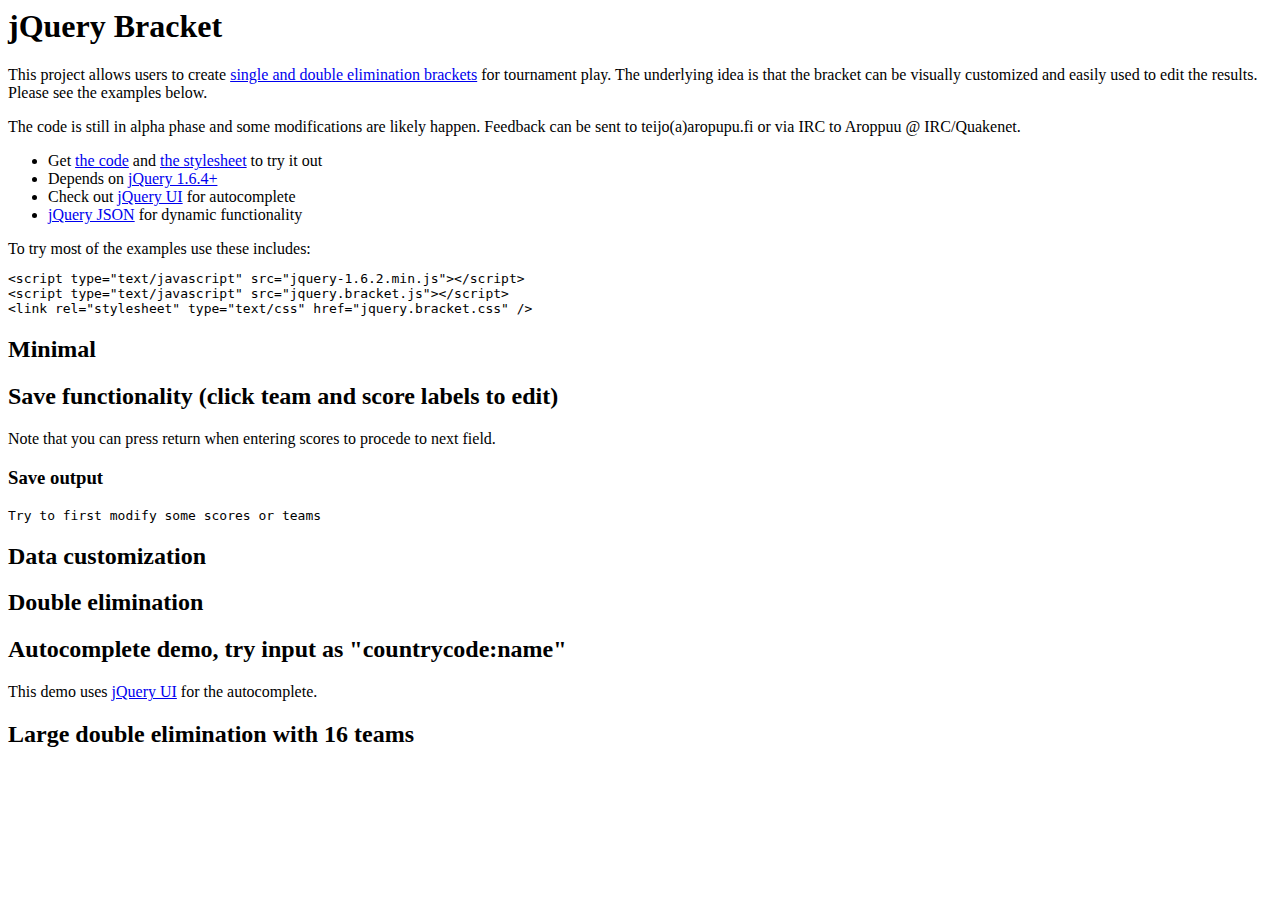
==== index.html @ 7df298c8 "Intro text" ====
<html>
<head>
<title>jQuery Bracket</title>
<script type="text/javascript" src="site/jquery-1.6.2.min.js"></script>
<script type="text/javascript" src="site/jquery-ui-1.8.16/jquery-ui-1.8.16.custom.min.js"></script>
<script type="text/javascript" src="site/jquery.json-2.2.min.js"></script>
<script type="text/javascript" src="site/syntaxhighlighter_3.0.83/scripts/shCore.js"></script>
<script type="text/javascript" src="site/syntaxhighlighter_3.0.83/scripts/shBrushJScript.js"></script>
<script type="text/javascript" src="site/syntaxhighlighter_3.0.83/scripts/shBrushXml.js"></script>
<link rel="stylesheet" type="text/css" href="site/syntaxhighlighter_3.0.83/styles/shCoreDefault.css"/>
<link rel="stylesheet" type="text/css" href="site/jquery-ui-1.8.16/css/ui-lightness/jquery-ui-1.8.16.custom.css" />
<link rel="stylesheet" type="text/css" href="site/jquery.bracket-site.css" />

<link rel="stylesheet" type="text/css" href="src/jquery.bracket.css" />
<script type="text/javascript" src="src/jquery.bracket.js"></script>

<script type="text/javascript">
$(document).ready(function() {
    var demos = ['save', 'minimal', 'customHandlers', 'autoComplete', 'doubleElimination', 'big']
    demos.forEach(function(d){
      var demo = $('div#'+d)
      $('<div class="demo"></div>').appendTo(demo)
      var pre = $('<pre name="code" class="js"></pre>').appendTo(demo)
      var script = demo.find('script')
      pre.text(script.html())
    })
  })
</script>
</head>
<body>
<div id="main">
<h1>jQuery Bracket</h1>
<p>This project allows users to create 
<a href="http://en.wikipedia.org/wiki/Bracket_(tournament)">single and double
elimination brackets</a> for tournament play. The underlying idea is that
the bracket can be visually customized and easily used to edit the
results. Please see the examples below.</p>
<p>The code is still in alpha phase and some modifications are likely happen.
Feedback can be sent to teijo(a)aropupu.fi or via IRC to Aroppuu @
IRC/Quakenet.</p>
<ul>
<li>Get <a href="src/jquery.bracket.js">the code</a> and <a href="src/jquery.bracket.css">the stylesheet</a> to try it out</a></li>
<li>Depends on <a href="http://jquery.com/">jQuery 1.6.4+</a></li>
<li>Check out <a href="http://jqueryui.com/">jQuery UI</a> for autocomplete</li>
<li><a href="http://code.google.com/p/jquery-json/">jQuery JSON</a> for dynamic functionality</li>
</ul>

To try most of the examples use these includes:
<pre name="code" class="html">
&lt;script type="text/javascript" src="jquery-1.6.2.min.js"&gt;&lt;/script&gt;
&lt;script type="text/javascript" src="jquery.bracket.js"&gt;&lt;/script&gt;
&lt;link rel="stylesheet" type="text/css" href="jquery.bracket.css" /&gt;
</pre>

<div id="minimal">
  <h2>Minimal</h2>
  <script type="text/javascript">
  var minimalData = {
      teams : [
        ["Team 1", "Team 2"], /* first matchup */
        ["Team 3", "Team 4"]  /* second matchup */
      ],
      results : [[
        [[1,2], [3,4]],       /* first round */
        [[2,1]]               /* second round */
      ]]
    }

  $(document).ready(function() {
      $('#minimal .demo').bracket({
        init: minimalData /* data to initialize the bracket with */ })
    })
  </script>
</div>

<div id="save">
  <h2>Save functionality (click team and score labels to edit)</h2>
  <p>Note that you can press return when entering scores to procede to next
  field.</p>
  <script type="text/javascript">
  var saveData = {
      teams : [
        ["Team 1", "Team 2"], /* first matchup */
        ["Team 3", "Team 4"]  /* second matchup */
      ],
      results : [[[[1,0]]]]
    }

  /* Called whenever bracket is modified
   *
   * data:     changed bracket object in format given to init
   * userData: optional data given when bracket is created.
   */
  function saveFn(data, userData) {
    var json = jQuery.toJSON(data)
    $('#saveOutput').text('POST '+userData+' '+json)
    /* You probably want to do something like this
    jQuery.ajax("rest/"+userData, {contentType: 'application/json',
                                  dataType: 'json',
                                  type: 'post',
                                  data: json})
    */
  }

  $(document).ready(function() {
      $('div#save .demo').bracket({
        init: saveData,
        save: saveFn,
        userData: "http://myapi"})
    })
  </script>
</div>
<h3>Save output</h3>
<pre id="saveOutput">Try to first modify some scores or teams</pre>

<div id="customHandlers">
  <h2>Data customization</h2>
  <script type="text/javascript">
  /* Custom data objects passed as teams */
  var customData = {
      teams : [
        [{name: "Team 1", flag: 'fi'}, {name: "Team 2", flag: 'kr'}],
        [{name: "Team 3", flag: 'se'}, {name: "Team 4", flag: 'us'}]
      ],
      results : [[[[4,2]]]]
    }

  /* Edit function is called when team label is clicked */
  function edit_fn(container, data, doneCb) {
    var input = $('<input type="text">')
    input.val(data.name)
    container.html(input)
    input.focus()
    input.blur(function() { doneCb({flag: data.flag, name: input.val()}) })
  }

  /* Render function is called for each team label when data is changed, data
   * contains the data object given in init and belonging to this slot. */
  function render_fn(container, data, score) {
    if (!data.flag || !data.name)
      return
    container.append('<img src="site/png/'+data.flag+'.png" /> ').append(data.name)
  }

  $(document).ready(function() {
    $('div#customHandlers .demo').bracket({
      init: customData,
      decorator: {edit: edit_fn,
                  render: render_fn}})
    })
  </script>
</div>

<div id="doubleElimination">
  <h2>Double elimination</h2>
  <script type="text/javascript">
  var doubleEliminationData = {
      teams : [
        ["Team 1", "Team 2"],
        ["Team 3", "Team 4"]
      ],
      results : [[      /* WINNER BRACKET */
        [[1,2], [3,4]], /* first and second matches of the first round */
        [[5,6]]         /* second round */
      ], [              /* LOSER BRACKET */
        [[7,8]],        /* first round */
        [[9,10]]        /* second round */
      ], [              /* FINALS */
        [[11,12]]
      ]]
    }

  $(document).ready(function() {
      $('div#doubleElimination .demo').bracket({
        init: doubleEliminationData})
    })
  </script>
</div>

<div id="autoComplete">
  <h2>Autocomplete demo, try input as "countrycode:name"</h2>
  <p>This demo uses <a href="http://jqueryui.com/">jQuery UI</a> for the autocomplete.</p>
  <script type="text/javascript">
  var autoCompleteData = {
      teams : [
        ['fi:Player 1', ''],
        ['', '']
      ],
      results : []
    }

  /* Data for autocomplete */
  var acData = ["kr:MC", "ca:HuK", "se:Naniwa", "pe:Fenix",
                "us:IdrA", "tw:Sen", "fi:Naama"]

  function acEditFn(container, data, doneCb) {
    var input = $('<input type="text">')
    input.val(data)
    input.autocomplete({ source: acData })
    input.blur(function() { doneCb(input.val()) })
    input.keyup(function(e) { if ((e.keyCode||e.which)===13) input.blur() })
    container.html(input)
    input.focus()
  }

  function acRenderFn(container, data, score) {
    var fields = data.split(':')
    if (fields.length != 2)
      container.append('--')
    else
      container.append('<img src="site/png/'+fields[0]+'.png"> ').append(fields[1])
  }

  $(document).ready(function() {
      $('div#autoComplete .demo').bracket({
        init: autoCompleteData,
        save: function(){}, /* without save() labels are disabled */
        decorator: {edit: acEditFn,
                    render: acRenderFn}})
    })
  </script>
</div>

<div id="big">
  <h2>Large double elimination with 16 teams</h2>
  <script type="text/javascript">
  var bigData = {
    teams : [
      ["Team 1",  "Team 2" ],
      ["Team 3",  "Team 4" ],
      ["Team 5",  "Team 6" ],
      ["Team 7",  "Team 8" ],
      ["Team 11", "Team 12"],
      ["Team 13", "Team 14"],
      ["Team 15", "Team 16"],
      ["Team 17", "Team 18"]
    ],
    results : [[ /* WINNER BRACKET */
      [[3,5], [2,4], [6,3], [2,3], [1,5], [5,3], [7,2], [1,2]],
      [[1,2], [3,4], [5,6], [7,8]],
      [[9,1], [8,2]],
      [[1,3]]
    ], [         /* LOSER BRACKET */
      [[5,1], [1,2], [3,2], [6,9]],
      [[8,2], [1,2], [6,2], [1,3]],
      [[1,2], [3,1]],
      [[3,0], [1,9]],
      [[3,2]],
      [[4,2]]
    ], [         /* FINALS */
      [[3,8]]
    ]]
  }

  $(document).ready(function() { $('div#big .demo').bracket({init: bigData}) })
  </script>
</div>
</div>
<script type="text/javascript">
$(document).ready(function() {
    var big = $('#big div.demo')
    big.scrollLeft(big.width())

    $('pre.html').addClass('brush: html;')
    $('pre.js').addClass('brush: js;')
    SyntaxHighlighter.defaults['gutter'] = false
    SyntaxHighlighter.defaults['auto-links'] = false
    SyntaxHighlighter.all('code')
  })
</script>
</body>
</html>
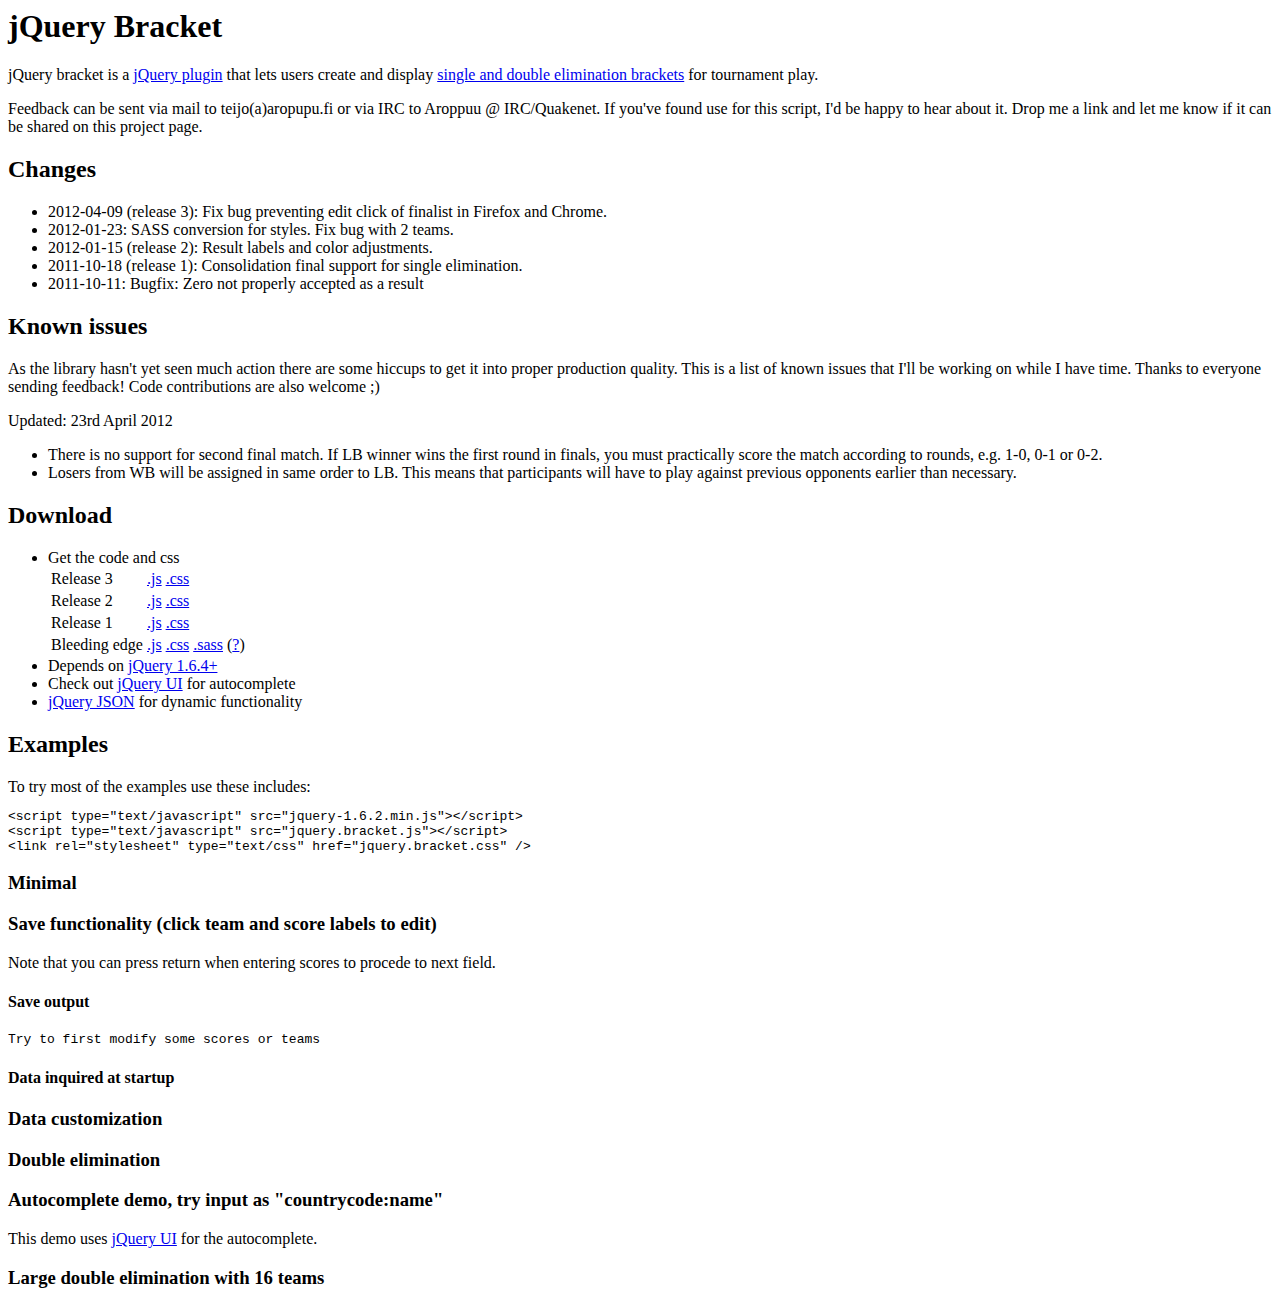
==== commit e671473e: "Update intro text" ====
--- a/index.html
+++ b/index.html
@@ -26,25 +26,66 @@
     })
   })
 </script>
+<script type="text/javascript">
+var _gaq = _gaq || [];
+_gaq.push(['_setAccount', 'UA-1488867-1']);
+_gaq.push(['_trackPageview']);
+
+(function() {
+var ga = document.createElement('script'); ga.type = 'text/javascript'; ga.async = true;
+ga.src = ('https:' == document.location.protocol ? 'https://ssl' : 'http://www') + '.google-analytics.com/ga.js';
+var s = document.getElementsByTagName('script')[0]; s.parentNode.insertBefore(ga, s);
+})();
+</script>
 </head>
 <body>
 <div id="main">
 <h1>jQuery Bracket</h1>
-<p>This project allows users to create 
+<p>jQuery bracket is a <a href="http://www.jquery.com/">jQuery plugin</a> that
+lets users create and display 
 <a href="http://en.wikipedia.org/wiki/Bracket_(tournament)">single and double
-elimination brackets</a> for tournament play. The underlying idea is that
-the bracket can be visually customized and easily used to edit the
-results. Please see the examples below.</p>
-<p>The code is still in alpha phase and some modifications are likely happen.
-Feedback can be sent to teijo(a)aropupu.fi or via IRC to Aroppuu @
-IRC/Quakenet.</p>
+elimination brackets</a> for tournament play.</p>
+<p>Feedback can be sent via mail to teijo(a)aropupu.fi or via IRC to Aroppuu @
+IRC/Quakenet. If you've found use for this script, I'd be happy to hear about
+it. Drop me a link and let me know if it can be shared on this project
+page.</p>
+<h2>Changes</h2>
 <ul>
-<li>Get <a href="src/jquery.bracket.js">the code</a> and <a href="src/jquery.bracket.css">the stylesheet</a> to try it out</a></li>
+<li>2012-04-09 (release 3): Fix bug preventing edit click of finalist in Firefox and Chrome.</li>
+<li>2012-01-23: SASS conversion for styles. Fix bug with 2 teams.</li>
+<li>2012-01-15 (release 2): Result labels and color adjustments.</li>
+<li>2011-10-18 (release 1): Consolidation final support for single elimination.</li>
+<li>2011-10-11: Bugfix: Zero not properly accepted as a result</li>
+</ul>
+<h2>Known issues</h2>
+<p>As the library hasn't yet seen much action there are some hiccups to get
+it into proper production quality. This is a list of known issues that I'll be
+working on while I have time. Thanks to everyone sending feedback! Code
+contributions are also welcome ;)</p>
+<p>Updated: 23rd April 2012</p>
+<ul id="issues">
+<li>There is no support for second final match. If LB winner wins the first
+round in finals, you must practically score the match according to rounds, e.g.
+1-0, 0-1 or 0-2.</li>
+<li>Losers from WB will be assigned in same order to LB. This means that
+participants will have to play against previous opponents earlier than
+necessary.</li>
+</ul>
+<h2>Download</h2>
+<ul>
+<li>Get the code and css<br>
+<table>
+<tr><td>Release 3</td><td><a href="src/jquery.bracket-3.js">.js</a></td><td><a href="src/jquery.bracket-3.css">.css</a></td></tr>
+<tr><td>Release 2</td><td><a href="src/jquery.bracket-2.js">.js</a></td><td><a href="src/jquery.bracket-2.css">.css</a></td></tr>
+<tr><td>Release 1</td><td><a href="src/jquery.bracket-1.js">.js</a></td><td><a href="src/jquery.bracket-1.css">.css</a></td></tr>
+<tr><td>Bleeding edge</td><td><a href="src/jquery.bracket.js">.js</a></td><td><a href="src/jquery.bracket.css">.css</a></td><td><a href="src/jquery.bracket.sass">.sass</a> (<a href="http://sass-lang.com/">?</a>)</td></tr>
+</table></li>
 <li>Depends on <a href="http://jquery.com/">jQuery 1.6.4+</a></li>
 <li>Check out <a href="http://jqueryui.com/">jQuery UI</a> for autocomplete</li>
 <li><a href="http://code.google.com/p/jquery-json/">jQuery JSON</a> for dynamic functionality</li>
 </ul>
 
+<h2>Examples</h2>
 To try most of the examples use these includes:
 <pre name="code" class="html">
 &lt;script type="text/javascript" src="jquery-1.6.2.min.js"&gt;&lt;/script&gt;
@@ -53,17 +94,17 @@
 </pre>
 
 <div id="minimal">
-  <h2>Minimal</h2>
+  <h3>Minimal</h3>
   <script type="text/javascript">
   var minimalData = {
       teams : [
         ["Team 1", "Team 2"], /* first matchup */
         ["Team 3", "Team 4"]  /* second matchup */
       ],
-      results : [[
+      results : [
         [[1,2], [3,4]],       /* first round */
-        [[2,1]]               /* second round */
-      ]]
+        [[4,6], [2,1]]        /* second round */
+      ]
     }
 
   $(document).ready(function() {
@@ -74,7 +115,7 @@
 </div>
 
 <div id="save">
-  <h2>Save functionality (click team and score labels to edit)</h2>
+  <h3>Save functionality (click team and score labels to edit)</h3>
   <p>Note that you can press return when entering scores to procede to next
   field.</p>
   <script type="text/javascript">
@@ -83,7 +124,7 @@
         ["Team 1", "Team 2"], /* first matchup */
         ["Team 3", "Team 4"]  /* second matchup */
       ],
-      results : [[[[1,0]]]]
+      results : [[1,0], [2,7]]
     }
 
   /* Called whenever bracket is modified
@@ -103,18 +144,25 @@
   }
 
   $(document).ready(function() {
-      $('div#save .demo').bracket({
+      var container = $('div#save .demo')
+      container.bracket({
         init: saveData,
         save: saveFn,
         userData: "http://myapi"})
-    })
-  </script>
-</div>
-<h3>Save output</h3>
+
+      /* You can also inquiry the current data */
+      var data = container.bracket('data')
+      $('#dataOutput').text(jQuery.toJSON(data))
+    })
+  </script>
+</div>
+<h4>Save output</h4>
 <pre id="saveOutput">Try to first modify some scores or teams</pre>
+<h4>Data inquired at startup</h4>
+<pre id="dataOutput"></pre>
 
 <div id="customHandlers">
-  <h2>Data customization</h2>
+  <h3>Data customization</h3>
   <script type="text/javascript">
   /* Custom data objects passed as teams */
   var customData = {
@@ -122,7 +170,7 @@
         [{name: "Team 1", flag: 'fi'}, {name: "Team 2", flag: 'kr'}],
         [{name: "Team 3", flag: 'se'}, {name: "Team 4", flag: 'us'}]
       ],
-      results : [[[[4,2]]]]
+      results : [4,2]
     }
 
   /* Edit function is called when team label is clicked */
@@ -145,6 +193,7 @@
   $(document).ready(function() {
     $('div#customHandlers .demo').bracket({
       init: customData,
+      save: function(){}, /* without save() labels are disabled */
       decorator: {edit: edit_fn,
                   render: render_fn}})
     })
@@ -152,7 +201,7 @@
 </div>
 
 <div id="doubleElimination">
-  <h2>Double elimination</h2>
+  <h3>Double elimination</h3>
   <script type="text/javascript">
   var doubleEliminationData = {
       teams : [
@@ -166,7 +215,7 @@
         [[7,8]],        /* first round */
         [[9,10]]        /* second round */
       ], [              /* FINALS */
-        [[11,12]]
+        [[11,12], [13,14]]
       ]]
     }
 
@@ -178,7 +227,7 @@
 </div>
 
 <div id="autoComplete">
-  <h2>Autocomplete demo, try input as "countrycode:name"</h2>
+  <h3>Autocomplete demo, try input as "countrycode:name"</h3>
   <p>This demo uses <a href="http://jqueryui.com/">jQuery UI</a> for the autocomplete.</p>
   <script type="text/javascript">
   var autoCompleteData = {
@@ -193,6 +242,8 @@
   var acData = ["kr:MC", "ca:HuK", "se:Naniwa", "pe:Fenix",
                 "us:IdrA", "tw:Sen", "fi:Naama"]
 
+  /* If you call doneCb([value], true), the next edit will be automatically 
+     activated. This works only in the first round. */
   function acEditFn(container, data, doneCb) {
     var input = $('<input type="text">')
     input.val(data)
@@ -222,7 +273,7 @@
 </div>
 
 <div id="big">
-  <h2>Large double elimination with 16 teams</h2>
+  <h3>Large double elimination with 16 teams</h3>
   <script type="text/javascript">
   var bigData = {
     teams : [
@@ -230,10 +281,10 @@
       ["Team 3",  "Team 4" ],
       ["Team 5",  "Team 6" ],
       ["Team 7",  "Team 8" ],
+      ["Team 9",  "Team 10"],
       ["Team 11", "Team 12"],
       ["Team 13", "Team 14"],
-      ["Team 15", "Team 16"],
-      ["Team 17", "Team 18"]
+      ["Team 15", "Team 16"]
     ],
     results : [[ /* WINNER BRACKET */
       [[3,5], [2,4], [6,3], [2,3], [1,5], [5,3], [7,2], [1,2]],
@@ -248,7 +299,7 @@
       [[3,2]],
       [[4,2]]
     ], [         /* FINALS */
-      [[3,8]]
+      [[3,8], [1,2]]
     ]]
   }
 
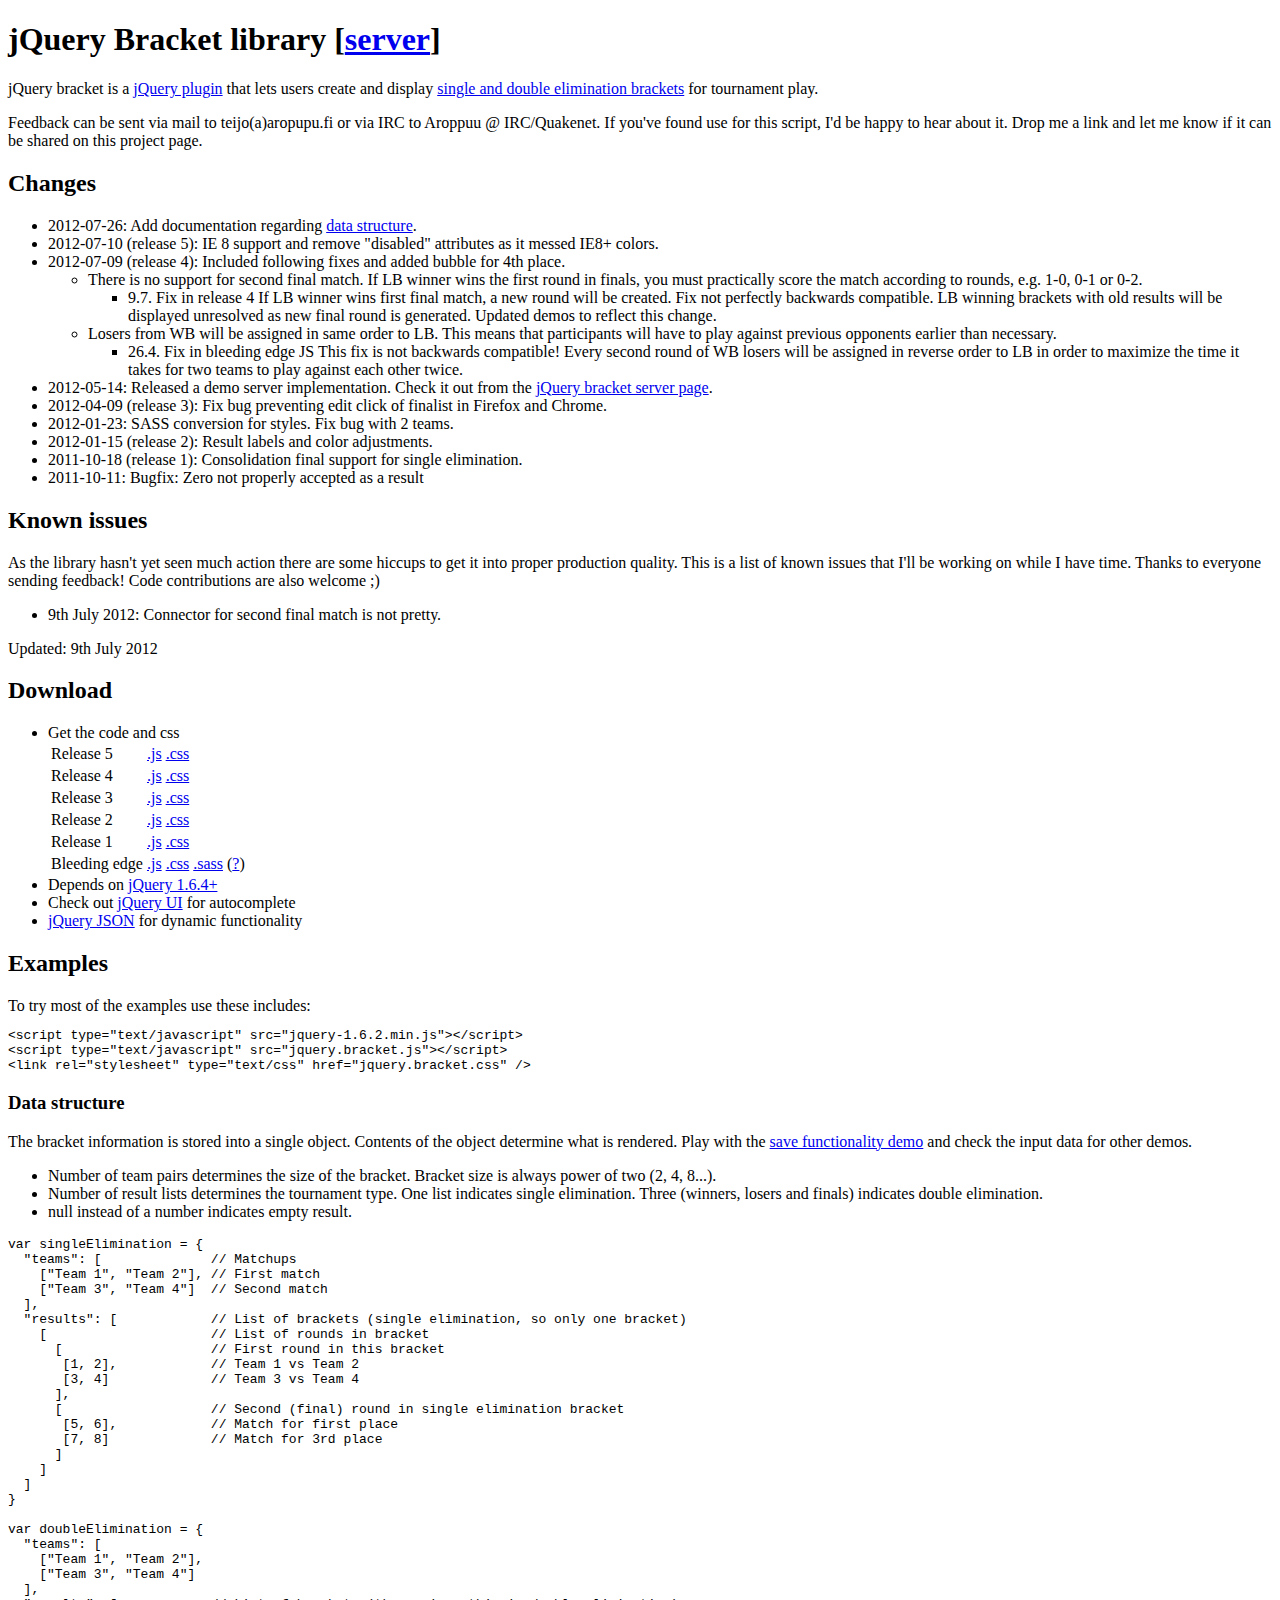
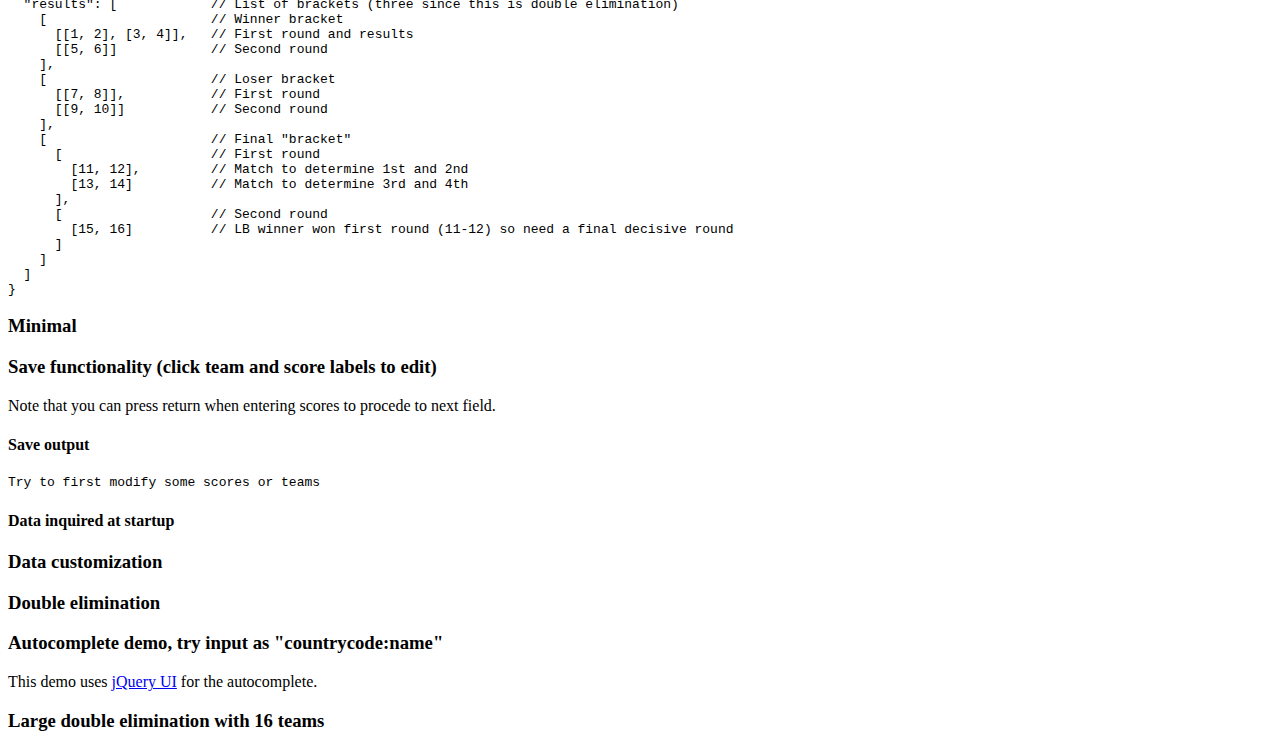
==== commit d1751a14: "Simplify document ready usage in demos" ====
--- a/index.html
+++ b/index.html
@@ -1,5 +1,8 @@
+<!DOCTYPE html>
 <html>
 <head>
+<!--[if ie]><meta http-equiv="X-UA-Compatible" content="IE=edge,chrome=1" /><![endif]-->
+<meta http-equiv="Content-Type" content="text/html; charset=utf-8" />
 <title>jQuery Bracket</title>
 <script type="text/javascript" src="site/jquery-1.6.2.min.js"></script>
 <script type="text/javascript" src="site/jquery-ui-1.8.16/jquery-ui-1.8.16.custom.min.js"></script>
@@ -15,9 +18,9 @@
 <script type="text/javascript" src="src/jquery.bracket.js"></script>
 
 <script type="text/javascript">
-$(document).ready(function() {
+$(function() {
     var demos = ['save', 'minimal', 'customHandlers', 'autoComplete', 'doubleElimination', 'big']
-    demos.forEach(function(d){
+    $.each(demos, function(i, d){
       var demo = $('div#'+d)
       $('<div class="demo"></div>').appendTo(demo)
       var pre = $('<pre name="code" class="js"></pre>').appendTo(demo)
@@ -40,7 +43,7 @@
 </head>
 <body>
 <div id="main">
-<h1>jQuery Bracket</h1>
+<h1>jQuery Bracket library [<a href="http://aropupu.fi/bracket-server/">server</a>]</h1>
 <p>jQuery bracket is a <a href="http://www.jquery.com/">jQuery plugin</a> that
 lets users create and display 
 <a href="http://en.wikipedia.org/wiki/Bracket_(tournament)">single and double
@@ -51,6 +54,31 @@
 page.</p>
 <h2>Changes</h2>
 <ul>
+<li>2012-07-26: Add documentation regarding <a href="#dataStructure">data structure</a>.</li>
+<li>2012-07-10 (release 5): IE 8 support and remove "disabled" attributes as it
+messed IE8+ colors.</li>
+<li>2012-07-09 (release 4): Included following fixes and added bubble for 4th place.
+  <ul id="issues">
+    <li>There is no support for second final match. If LB winner wins the first
+    round in finals, you must practically score the match according to rounds,
+    e.g. 1-0, 0-1 or 0-2.
+      <ul><li><span class="fix">9.7. Fix in release 4</span> If LB winner wins
+      first final match, a new round will be created. Fix not perfectly backwards
+      compatible. LB winning brackets with old results will be displayed
+      unresolved as new final round is generated. Updated demos to reflect this
+      change.</li></ul>
+    </li>
+    <li>Losers from WB will be assigned in same order to LB. This means that
+    participants will have to play against previous opponents earlier than
+    necessary.
+      <ul><li><span class="fix">26.4. Fix in bleeding edge JS</span> This fix is not
+      backwards compatible! Every second round of WB losers will be assigned in
+      reverse order to LB in order to maximize the time it takes for two teams to
+      play against each other twice.</li></ul>
+    </li>
+  </ul>
+</li>
+<li>2012-05-14: Released a demo server implementation. Check it out from the <a href="http://aropupu.fi/bracket-server/">jQuery bracket server page</a>.</li>
 <li>2012-04-09 (release 3): Fix bug preventing edit click of finalist in Firefox and Chrome.</li>
 <li>2012-01-23: SASS conversion for styles. Fix bug with 2 teams.</li>
 <li>2012-01-15 (release 2): Result labels and color adjustments.</li>
@@ -62,22 +90,17 @@
 it into proper production quality. This is a list of known issues that I'll be
 working on while I have time. Thanks to everyone sending feedback! Code
 contributions are also welcome ;)</p>
-<p>Updated: 23rd April 2012</p>
-<ul id="issues">
-<li>There is no support for second final match. If LB winner wins the first
-round in finals, you must practically score the match according to rounds, e.g.
-1-0, 0-1 or 0-2.</li>
-<li>Losers from WB will be assigned in same order to LB. This means that
-participants will have to play against previous opponents earlier than
-necessary.</li>
-</ul>
+<ul><li>9th July 2012: Connector for second final match is not pretty.</li></ul>
+<p>Updated: 9th July 2012</p>
 <h2>Download</h2>
 <ul>
 <li>Get the code and css<br>
 <table>
-<tr><td>Release 3</td><td><a href="src/jquery.bracket-3.js">.js</a></td><td><a href="src/jquery.bracket-3.css">.css</a></td></tr>
-<tr><td>Release 2</td><td><a href="src/jquery.bracket-2.js">.js</a></td><td><a href="src/jquery.bracket-2.css">.css</a></td></tr>
-<tr><td>Release 1</td><td><a href="src/jquery.bracket-1.js">.js</a></td><td><a href="src/jquery.bracket-1.css">.css</a></td></tr>
+<tr><td>Release 5</td><td><a href="src/jquery.bracket-5.js">.js</a></td><td><a href="src/jquery.bracket-5.css">.css</a></td><td></td></tr>
+<tr><td>Release 4</td><td><a href="src/jquery.bracket-4.js">.js</a></td><td><a href="src/jquery.bracket-4.css">.css</a></td><td></td></tr>
+<tr><td>Release 3</td><td><a href="src/jquery.bracket-3.js">.js</a></td><td><a href="src/jquery.bracket-3.css">.css</a></td><td></td></tr>
+<tr><td>Release 2</td><td><a href="src/jquery.bracket-2.js">.js</a></td><td><a href="src/jquery.bracket-2.css">.css</a></td><td></td></tr>
+<tr><td>Release 1</td><td><a href="src/jquery.bracket-1.js">.js</a></td><td><a href="src/jquery.bracket-1.css">.css</a></td><td></td></tr>
 <tr><td>Bleeding edge</td><td><a href="src/jquery.bracket.js">.js</a></td><td><a href="src/jquery.bracket.css">.css</a></td><td><a href="src/jquery.bracket.sass">.sass</a> (<a href="http://sass-lang.com/">?</a>)</td></tr>
 </table></li>
 <li>Depends on <a href="http://jquery.com/">jQuery 1.6.4+</a></li>
@@ -87,10 +110,64 @@
 
 <h2>Examples</h2>
 To try most of the examples use these includes:
-<pre name="code" class="html">
+<pre class="html">
 &lt;script type="text/javascript" src="jquery-1.6.2.min.js"&gt;&lt;/script&gt;
 &lt;script type="text/javascript" src="jquery.bracket.js"&gt;&lt;/script&gt;
 &lt;link rel="stylesheet" type="text/css" href="jquery.bracket.css" /&gt;
+</pre>
+
+<h3 id="dataStructure">Data structure</h3>
+The bracket information is stored into a single object. Contents of the object determine what is rendered. Play with the <a href="#save">save functionality demo</a> and check the input data for other demos.
+<ul>
+	<li>Number of team pairs determines the size of the bracket. Bracket size is always power of two (2, 4, 8...).</li>
+	<li>Number of result lists determines the tournament type. One list indicates single elimination. Three (winners, losers and finals) indicates double elimination.</li>
+	<li>null instead of a number indicates empty result.</li>
+</ul>
+<pre class="js">
+var singleElimination = {
+  "teams": [              // Matchups
+    ["Team 1", "Team 2"], // First match
+    ["Team 3", "Team 4"]  // Second match
+  ],
+  "results": [            // List of brackets (single elimination, so only one bracket)
+    [                     // List of rounds in bracket
+      [                   // First round in this bracket
+       [1, 2],            // Team 1 vs Team 2
+       [3, 4]             // Team 3 vs Team 4
+      ],
+      [                   // Second (final) round in single elimination bracket
+       [5, 6],            // Match for first place
+       [7, 8]             // Match for 3rd place
+      ]
+    ]
+  ]
+}
+
+var doubleElimination = {
+  "teams": [
+    ["Team 1", "Team 2"],
+    ["Team 3", "Team 4"]
+  ],
+  "results": [            // List of brackets (three since this is double elimination)
+    [                     // Winner bracket
+      [[1, 2], [3, 4]],   // First round and results
+      [[5, 6]]            // Second round
+    ],
+    [                     // Loser bracket
+      [[7, 8]],           // First round
+      [[9, 10]]           // Second round
+    ],
+    [                     // Final "bracket"
+      [                   // First round
+        [11, 12],         // Match to determine 1st and 2nd
+        [13, 14]          // Match to determine 3rd and 4th
+      ],
+      [                   // Second round
+        [15, 16]          // LB winner won first round (11-12) so need a final decisive round
+      ]
+    ]
+  ]
+}
 </pre>
 
 <div id="minimal">
@@ -107,7 +184,7 @@
       ]
     }
 
-  $(document).ready(function() {
+  $(function() {
       $('#minimal .demo').bracket({
         init: minimalData /* data to initialize the bracket with */ })
     })
@@ -143,7 +220,7 @@
     */
   }
 
-  $(document).ready(function() {
+  $(function() {
       var container = $('div#save .demo')
       container.bracket({
         init: saveData,
@@ -190,7 +267,7 @@
     container.append('<img src="site/png/'+data.flag+'.png" /> ').append(data.name)
   }
 
-  $(document).ready(function() {
+  $(function() {
     $('div#customHandlers .demo').bracket({
       init: customData,
       save: function(){}, /* without save() labels are disabled */
@@ -215,11 +292,12 @@
         [[7,8]],        /* first round */
         [[9,10]]        /* second round */
       ], [              /* FINALS */
-        [[11,12], [13,14]]
+        [[1,12], [13,14]],
+        [[15,16]]       /* LB winner won first round so need a rematch */
       ]]
     }
 
-  $(document).ready(function() {
+  $(function() {
       $('div#doubleElimination .demo').bracket({
         init: doubleEliminationData})
     })
@@ -262,7 +340,7 @@
       container.append('<img src="site/png/'+fields[0]+'.png"> ').append(fields[1])
   }
 
-  $(document).ready(function() {
+  $(function() {
       $('div#autoComplete .demo').bracket({
         init: autoCompleteData,
         save: function(){}, /* without save() labels are disabled */
@@ -299,16 +377,17 @@
       [[3,2]],
       [[4,2]]
     ], [         /* FINALS */
-      [[3,8], [1,2]]
+      [[3,8], [1,2]],
+      [[2,1]]
     ]]
   }
 
-  $(document).ready(function() { $('div#big .demo').bracket({init: bigData}) })
+  $(function() { $('div#big .demo').bracket({init: bigData}) })
   </script>
 </div>
 </div>
 <script type="text/javascript">
-$(document).ready(function() {
+$(function() {
     var big = $('#big div.demo')
     big.scrollLeft(big.width())
 
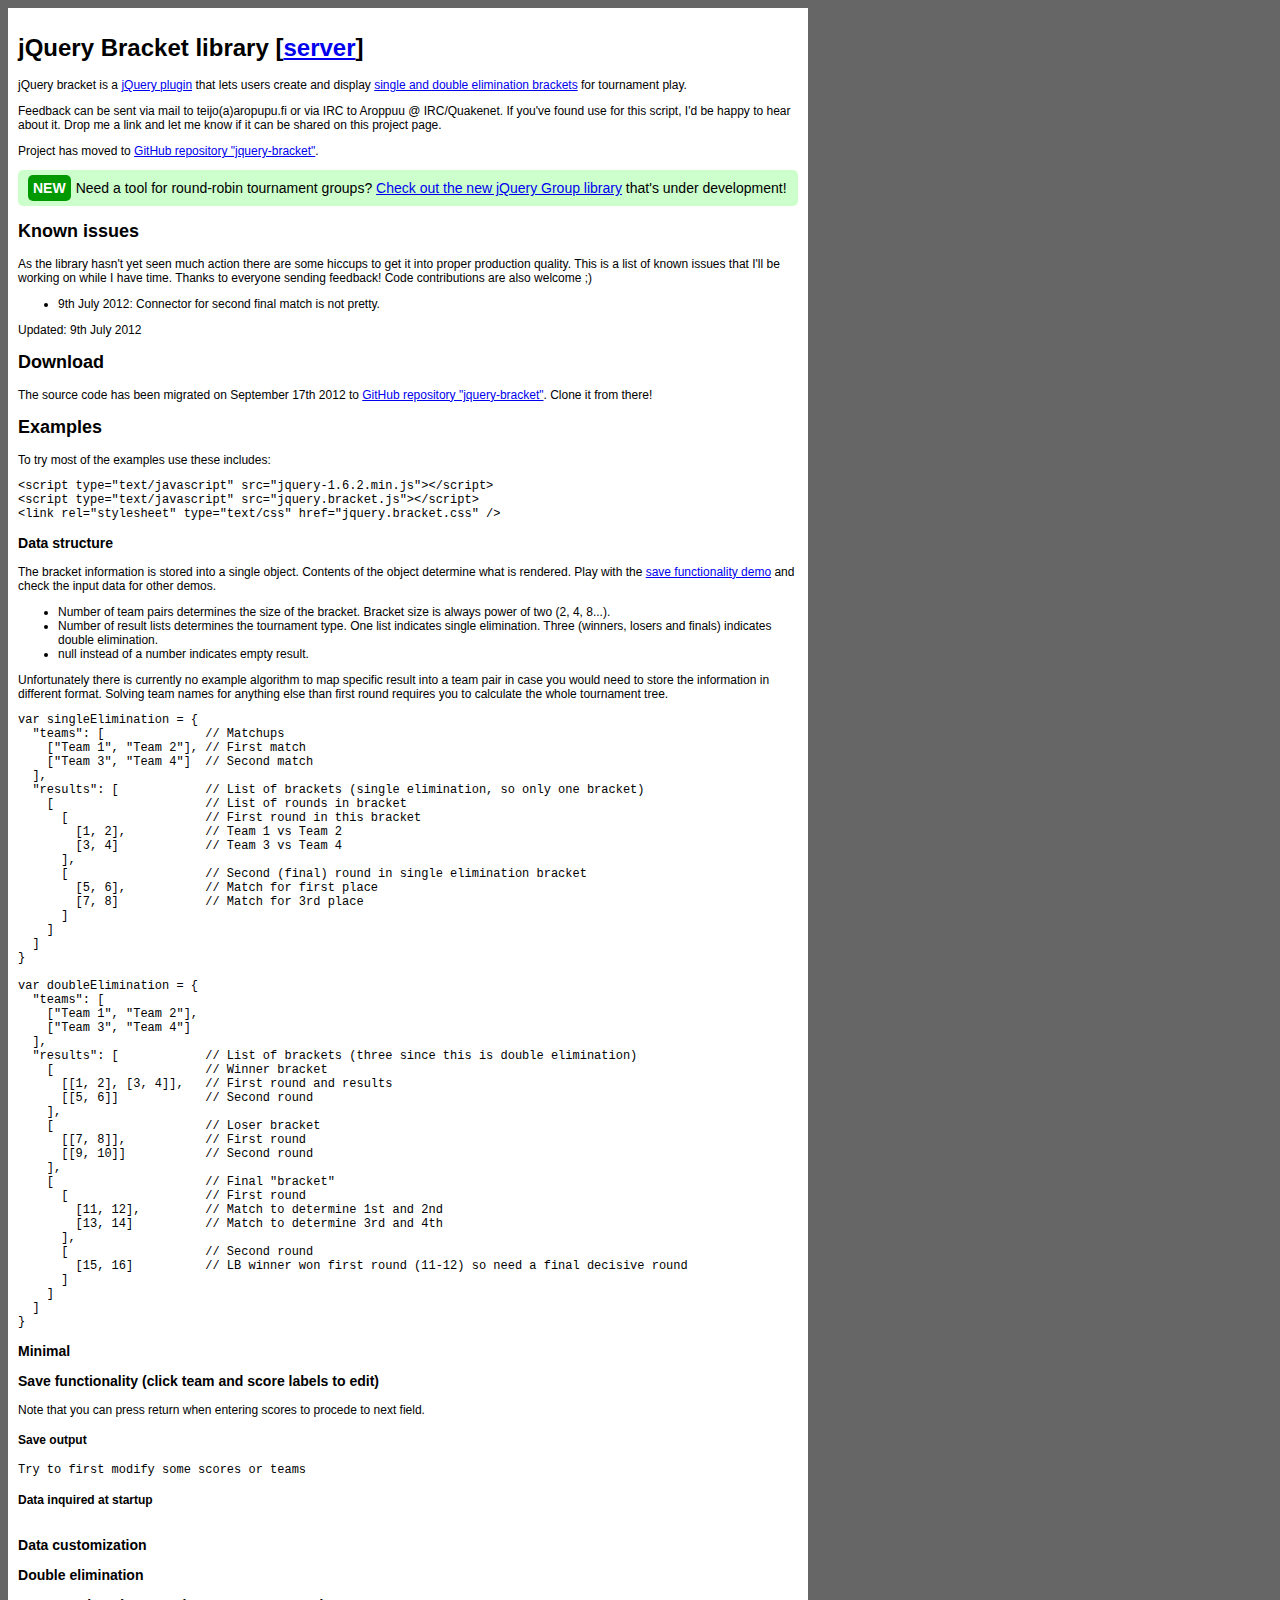
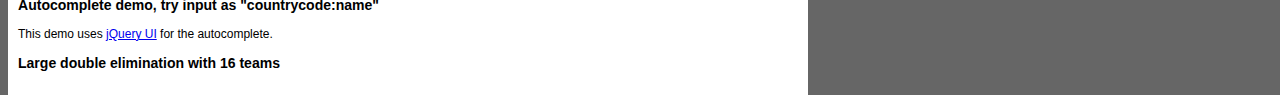
==== commit 81c1e745: "Put up a notice about jQuery Group lib" ====
--- a/index.html
+++ b/index.html
@@ -1,402 +1,370 @@
-<!DOCTYPE html>
-<html>
-<head>
-<!--[if ie]><meta http-equiv="X-UA-Compatible" content="IE=edge,chrome=1" /><![endif]-->
-<meta http-equiv="Content-Type" content="text/html; charset=utf-8" />
-<title>jQuery Bracket</title>
-<script type="text/javascript" src="site/jquery-1.6.2.min.js"></script>
-<script type="text/javascript" src="site/jquery-ui-1.8.16/jquery-ui-1.8.16.custom.min.js"></script>
-<script type="text/javascript" src="site/jquery.json-2.2.min.js"></script>
-<script type="text/javascript" src="site/syntaxhighlighter_3.0.83/scripts/shCore.js"></script>
-<script type="text/javascript" src="site/syntaxhighlighter_3.0.83/scripts/shBrushJScript.js"></script>
-<script type="text/javascript" src="site/syntaxhighlighter_3.0.83/scripts/shBrushXml.js"></script>
-<link rel="stylesheet" type="text/css" href="site/syntaxhighlighter_3.0.83/styles/shCoreDefault.css"/>
-<link rel="stylesheet" type="text/css" href="site/jquery-ui-1.8.16/css/ui-lightness/jquery-ui-1.8.16.custom.css" />
-<link rel="stylesheet" type="text/css" href="site/jquery.bracket-site.css" />
-
-<link rel="stylesheet" type="text/css" href="src/jquery.bracket.css" />
-<script type="text/javascript" src="src/jquery.bracket.js"></script>
-
-<script type="text/javascript">
-$(function() {
-    var demos = ['save', 'minimal', 'customHandlers', 'autoComplete', 'doubleElimination', 'big']
-    $.each(demos, function(i, d){
-      var demo = $('div#'+d)
-      $('<div class="demo"></div>').appendTo(demo)
-      var pre = $('<pre name="code" class="js"></pre>').appendTo(demo)
-      var script = demo.find('script')
-      pre.text(script.html())
-    })
-  })
-</script>
-<script type="text/javascript">
-var _gaq = _gaq || [];
-_gaq.push(['_setAccount', 'UA-1488867-1']);
-_gaq.push(['_trackPageview']);
-
-(function() {
-var ga = document.createElement('script'); ga.type = 'text/javascript'; ga.async = true;
-ga.src = ('https:' == document.location.protocol ? 'https://ssl' : 'http://www') + '.google-analytics.com/ga.js';
-var s = document.getElementsByTagName('script')[0]; s.parentNode.insertBefore(ga, s);
-})();
-</script>
-</head>
-<body>
-<div id="main">
-<h1>jQuery Bracket library [<a href="http://aropupu.fi/bracket-server/">server</a>]</h1>
-<p>jQuery bracket is a <a href="http://www.jquery.com/">jQuery plugin</a> that
-lets users create and display 
-<a href="http://en.wikipedia.org/wiki/Bracket_(tournament)">single and double
-elimination brackets</a> for tournament play.</p>
-<p>Feedback can be sent via mail to teijo(a)aropupu.fi or via IRC to Aroppuu @
-IRC/Quakenet. If you've found use for this script, I'd be happy to hear about
-it. Drop me a link and let me know if it can be shared on this project
-page.</p>
-<h2>Changes</h2>
-<ul>
-<li>2012-07-26: Add documentation regarding <a href="#dataStructure">data structure</a>.</li>
-<li>2012-07-10 (release 5): IE 8 support and remove "disabled" attributes as it
-messed IE8+ colors.</li>
-<li>2012-07-09 (release 4): Included following fixes and added bubble for 4th place.
-  <ul id="issues">
-    <li>There is no support for second final match. If LB winner wins the first
-    round in finals, you must practically score the match according to rounds,
-    e.g. 1-0, 0-1 or 0-2.
-      <ul><li><span class="fix">9.7. Fix in release 4</span> If LB winner wins
-      first final match, a new round will be created. Fix not perfectly backwards
-      compatible. LB winning brackets with old results will be displayed
-      unresolved as new final round is generated. Updated demos to reflect this
-      change.</li></ul>
-    </li>
-    <li>Losers from WB will be assigned in same order to LB. This means that
-    participants will have to play against previous opponents earlier than
-    necessary.
-      <ul><li><span class="fix">26.4. Fix in bleeding edge JS</span> This fix is not
-      backwards compatible! Every second round of WB losers will be assigned in
-      reverse order to LB in order to maximize the time it takes for two teams to
-      play against each other twice.</li></ul>
-    </li>
-  </ul>
-</li>
-<li>2012-05-14: Released a demo server implementation. Check it out from the <a href="http://aropupu.fi/bracket-server/">jQuery bracket server page</a>.</li>
-<li>2012-04-09 (release 3): Fix bug preventing edit click of finalist in Firefox and Chrome.</li>
-<li>2012-01-23: SASS conversion for styles. Fix bug with 2 teams.</li>
-<li>2012-01-15 (release 2): Result labels and color adjustments.</li>
-<li>2011-10-18 (release 1): Consolidation final support for single elimination.</li>
-<li>2011-10-11: Bugfix: Zero not properly accepted as a result</li>
-</ul>
-<h2>Known issues</h2>
-<p>As the library hasn't yet seen much action there are some hiccups to get
-it into proper production quality. This is a list of known issues that I'll be
-working on while I have time. Thanks to everyone sending feedback! Code
-contributions are also welcome ;)</p>
-<ul><li>9th July 2012: Connector for second final match is not pretty.</li></ul>
-<p>Updated: 9th July 2012</p>
-<h2>Download</h2>
-<ul>
-<li>Get the code and css<br>
-<table>
-<tr><td>Release 5</td><td><a href="src/jquery.bracket-5.js">.js</a></td><td><a href="src/jquery.bracket-5.css">.css</a></td><td></td></tr>
-<tr><td>Release 4</td><td><a href="src/jquery.bracket-4.js">.js</a></td><td><a href="src/jquery.bracket-4.css">.css</a></td><td></td></tr>
-<tr><td>Release 3</td><td><a href="src/jquery.bracket-3.js">.js</a></td><td><a href="src/jquery.bracket-3.css">.css</a></td><td></td></tr>
-<tr><td>Release 2</td><td><a href="src/jquery.bracket-2.js">.js</a></td><td><a href="src/jquery.bracket-2.css">.css</a></td><td></td></tr>
-<tr><td>Release 1</td><td><a href="src/jquery.bracket-1.js">.js</a></td><td><a href="src/jquery.bracket-1.css">.css</a></td><td></td></tr>
-<tr><td>Bleeding edge</td><td><a href="src/jquery.bracket.js">.js</a></td><td><a href="src/jquery.bracket.css">.css</a></td><td><a href="src/jquery.bracket.sass">.sass</a> (<a href="http://sass-lang.com/">?</a>)</td></tr>
-</table></li>
-<li>Depends on <a href="http://jquery.com/">jQuery 1.6.4+</a></li>
-<li>Check out <a href="http://jqueryui.com/">jQuery UI</a> for autocomplete</li>
-<li><a href="http://code.google.com/p/jquery-json/">jQuery JSON</a> for dynamic functionality</li>
-</ul>
-
-<h2>Examples</h2>
-To try most of the examples use these includes:
-<pre class="html">
-&lt;script type="text/javascript" src="jquery-1.6.2.min.js"&gt;&lt;/script&gt;
-&lt;script type="text/javascript" src="jquery.bracket.js"&gt;&lt;/script&gt;
-&lt;link rel="stylesheet" type="text/css" href="jquery.bracket.css" /&gt;
-</pre>
-
-<h3 id="dataStructure">Data structure</h3>
-The bracket information is stored into a single object. Contents of the object determine what is rendered. Play with the <a href="#save">save functionality demo</a> and check the input data for other demos.
-<ul>
-	<li>Number of team pairs determines the size of the bracket. Bracket size is always power of two (2, 4, 8...).</li>
-	<li>Number of result lists determines the tournament type. One list indicates single elimination. Three (winners, losers and finals) indicates double elimination.</li>
-	<li>null instead of a number indicates empty result.</li>
-</ul>
-<pre class="js">
-var singleElimination = {
-  "teams": [              // Matchups
-    ["Team 1", "Team 2"], // First match
-    ["Team 3", "Team 4"]  // Second match
-  ],
-  "results": [            // List of brackets (single elimination, so only one bracket)
-    [                     // List of rounds in bracket
-      [                   // First round in this bracket
-       [1, 2],            // Team 1 vs Team 2
-       [3, 4]             // Team 3 vs Team 4
-      ],
-      [                   // Second (final) round in single elimination bracket
-       [5, 6],            // Match for first place
-       [7, 8]             // Match for 3rd place
-      ]
-    ]
-  ]
-}
-
-var doubleElimination = {
-  "teams": [
-    ["Team 1", "Team 2"],
-    ["Team 3", "Team 4"]
-  ],
-  "results": [            // List of brackets (three since this is double elimination)
-    [                     // Winner bracket
-      [[1, 2], [3, 4]],   // First round and results
-      [[5, 6]]            // Second round
-    ],
-    [                     // Loser bracket
-      [[7, 8]],           // First round
-      [[9, 10]]           // Second round
-    ],
-    [                     // Final "bracket"
-      [                   // First round
-        [11, 12],         // Match to determine 1st and 2nd
-        [13, 14]          // Match to determine 3rd and 4th
-      ],
-      [                   // Second round
-        [15, 16]          // LB winner won first round (11-12) so need a final decisive round
-      ]
-    ]
-  ]
-}
-</pre>
-
-<div id="minimal">
-  <h3>Minimal</h3>
-  <script type="text/javascript">
-  var minimalData = {
-      teams : [
-        ["Team 1", "Team 2"], /* first matchup */
-        ["Team 3", "Team 4"]  /* second matchup */
-      ],
-      results : [
-        [[1,2], [3,4]],       /* first round */
-        [[4,6], [2,1]]        /* second round */
-      ]
-    }
-
-  $(function() {
-      $('#minimal .demo').bracket({
-        init: minimalData /* data to initialize the bracket with */ })
-    })
-  </script>
-</div>
-
-<div id="save">
-  <h3>Save functionality (click team and score labels to edit)</h3>
-  <p>Note that you can press return when entering scores to procede to next
-  field.</p>
-  <script type="text/javascript">
-  var saveData = {
-      teams : [
-        ["Team 1", "Team 2"], /* first matchup */
-        ["Team 3", "Team 4"]  /* second matchup */
-      ],
-      results : [[1,0], [2,7]]
-    }
-
-  /* Called whenever bracket is modified
-   *
-   * data:     changed bracket object in format given to init
-   * userData: optional data given when bracket is created.
-   */
-  function saveFn(data, userData) {
-    var json = jQuery.toJSON(data)
-    $('#saveOutput').text('POST '+userData+' '+json)
-    /* You probably want to do something like this
-    jQuery.ajax("rest/"+userData, {contentType: 'application/json',
-                                  dataType: 'json',
-                                  type: 'post',
-                                  data: json})
-    */
-  }
-
-  $(function() {
-      var container = $('div#save .demo')
-      container.bracket({
-        init: saveData,
-        save: saveFn,
-        userData: "http://myapi"})
-
-      /* You can also inquiry the current data */
-      var data = container.bracket('data')
-      $('#dataOutput').text(jQuery.toJSON(data))
-    })
-  </script>
-</div>
-<h4>Save output</h4>
-<pre id="saveOutput">Try to first modify some scores or teams</pre>
-<h4>Data inquired at startup</h4>
-<pre id="dataOutput"></pre>
-
-<div id="customHandlers">
-  <h3>Data customization</h3>
-  <script type="text/javascript">
-  /* Custom data objects passed as teams */
-  var customData = {
-      teams : [
-        [{name: "Team 1", flag: 'fi'}, {name: "Team 2", flag: 'kr'}],
-        [{name: "Team 3", flag: 'se'}, {name: "Team 4", flag: 'us'}]
-      ],
-      results : [4,2]
-    }
-
-  /* Edit function is called when team label is clicked */
-  function edit_fn(container, data, doneCb) {
-    var input = $('<input type="text">')
-    input.val(data.name)
-    container.html(input)
-    input.focus()
-    input.blur(function() { doneCb({flag: data.flag, name: input.val()}) })
-  }
-
-  /* Render function is called for each team label when data is changed, data
-   * contains the data object given in init and belonging to this slot. */
-  function render_fn(container, data, score) {
-    if (!data.flag || !data.name)
-      return
-    container.append('<img src="site/png/'+data.flag+'.png" /> ').append(data.name)
-  }
-
-  $(function() {
-    $('div#customHandlers .demo').bracket({
-      init: customData,
-      save: function(){}, /* without save() labels are disabled */
-      decorator: {edit: edit_fn,
-                  render: render_fn}})
-    })
-  </script>
-</div>
-
-<div id="doubleElimination">
-  <h3>Double elimination</h3>
-  <script type="text/javascript">
-  var doubleEliminationData = {
-      teams : [
-        ["Team 1", "Team 2"],
-        ["Team 3", "Team 4"]
-      ],
-      results : [[      /* WINNER BRACKET */
-        [[1,2], [3,4]], /* first and second matches of the first round */
-        [[5,6]]         /* second round */
-      ], [              /* LOSER BRACKET */
-        [[7,8]],        /* first round */
-        [[9,10]]        /* second round */
-      ], [              /* FINALS */
-        [[1,12], [13,14]],
-        [[15,16]]       /* LB winner won first round so need a rematch */
-      ]]
-    }
-
-  $(function() {
-      $('div#doubleElimination .demo').bracket({
-        init: doubleEliminationData})
-    })
-  </script>
-</div>
-
-<div id="autoComplete">
-  <h3>Autocomplete demo, try input as "countrycode:name"</h3>
-  <p>This demo uses <a href="http://jqueryui.com/">jQuery UI</a> for the autocomplete.</p>
-  <script type="text/javascript">
-  var autoCompleteData = {
-      teams : [
-        ['fi:Player 1', ''],
-        ['', '']
-      ],
-      results : []
-    }
-
-  /* Data for autocomplete */
-  var acData = ["kr:MC", "ca:HuK", "se:Naniwa", "pe:Fenix",
-                "us:IdrA", "tw:Sen", "fi:Naama"]
-
-  /* If you call doneCb([value], true), the next edit will be automatically 
-     activated. This works only in the first round. */
-  function acEditFn(container, data, doneCb) {
-    var input = $('<input type="text">')
-    input.val(data)
-    input.autocomplete({ source: acData })
-    input.blur(function() { doneCb(input.val()) })
-    input.keyup(function(e) { if ((e.keyCode||e.which)===13) input.blur() })
-    container.html(input)
-    input.focus()
-  }
-
-  function acRenderFn(container, data, score) {
-    var fields = data.split(':')
-    if (fields.length != 2)
-      container.append('--')
-    else
-      container.append('<img src="site/png/'+fields[0]+'.png"> ').append(fields[1])
-  }
-
-  $(function() {
-      $('div#autoComplete .demo').bracket({
-        init: autoCompleteData,
-        save: function(){}, /* without save() labels are disabled */
-        decorator: {edit: acEditFn,
-                    render: acRenderFn}})
-    })
-  </script>
-</div>
-
-<div id="big">
-  <h3>Large double elimination with 16 teams</h3>
-  <script type="text/javascript">
-  var bigData = {
-    teams : [
-      ["Team 1",  "Team 2" ],
-      ["Team 3",  "Team 4" ],
-      ["Team 5",  "Team 6" ],
-      ["Team 7",  "Team 8" ],
-      ["Team 9",  "Team 10"],
-      ["Team 11", "Team 12"],
-      ["Team 13", "Team 14"],
-      ["Team 15", "Team 16"]
-    ],
-    results : [[ /* WINNER BRACKET */
-      [[3,5], [2,4], [6,3], [2,3], [1,5], [5,3], [7,2], [1,2]],
-      [[1,2], [3,4], [5,6], [7,8]],
-      [[9,1], [8,2]],
-      [[1,3]]
-    ], [         /* LOSER BRACKET */
-      [[5,1], [1,2], [3,2], [6,9]],
-      [[8,2], [1,2], [6,2], [1,3]],
-      [[1,2], [3,1]],
-      [[3,0], [1,9]],
-      [[3,2]],
-      [[4,2]]
-    ], [         /* FINALS */
-      [[3,8], [1,2]],
-      [[2,1]]
-    ]]
-  }
-
-  $(function() { $('div#big .demo').bracket({init: bigData}) })
-  </script>
-</div>
-</div>
-<script type="text/javascript">
-$(function() {
-    var big = $('#big div.demo')
-    big.scrollLeft(big.width())
-
-    $('pre.html').addClass('brush: html;')
-    $('pre.js').addClass('brush: js;')
-    SyntaxHighlighter.defaults['gutter'] = false
-    SyntaxHighlighter.defaults['auto-links'] = false
-    SyntaxHighlighter.all('code')
-  })
-</script>
-</body>
-</html>
+<!DOCTYPE html>
+<html>
+<head>
+<!--[if ie]><meta http-equiv="X-UA-Compatible" content="IE=edge,chrome=1" /><![endif]-->
+<meta http-equiv="Content-Type" content="text/html; charset=utf-8" />
+<title>jQuery Bracket</title>
+<script type="text/javascript" src="site/jquery-1.6.2.min.js"></script>
+<script type="text/javascript" src="site/jquery-ui-1.8.16/jquery-ui-1.8.16.custom.min.js"></script>
+<script type="text/javascript" src="site/jquery.json-2.2.min.js"></script>
+<script type="text/javascript" src="site/syntaxhighlighter_3.0.83/scripts/shCore.js"></script>
+<script type="text/javascript" src="site/syntaxhighlighter_3.0.83/scripts/shBrushJScript.js"></script>
+<script type="text/javascript" src="site/syntaxhighlighter_3.0.83/scripts/shBrushXml.js"></script>
+<link rel="stylesheet" type="text/css" href="site/syntaxhighlighter_3.0.83/styles/shCoreDefault.css"/>
+<link rel="stylesheet" type="text/css" href="site/jquery-ui-1.8.16/css/ui-lightness/jquery-ui-1.8.16.custom.css" />
+<link rel="stylesheet" type="text/css" href="site/jquery.bracket-site.css" />
+
+<link rel="stylesheet" type="text/css" href="src/jquery.bracket.css" />
+<script type="text/javascript" src="src/jquery.bracket.js"></script>
+
+<script type="text/javascript">
+$(function() {
+    var demos = ['save', 'minimal', 'customHandlers', 'autoComplete', 'doubleElimination', 'big']
+    $.each(demos, function(i, d){
+      var demo = $('div#'+d)
+      $('<div class="demo"></div>').appendTo(demo)
+      var pre = $('<pre name="code" class="js"></pre>').appendTo(demo)
+      var script = demo.find('script')
+      pre.text(script.html())
+    })
+  })
+</script>
+<script type="text/javascript">
+var _gaq = _gaq || [];
+_gaq.push(['_setAccount', 'UA-1488867-1']);
+_gaq.push(['_trackPageview']);
+
+(function() {
+var ga = document.createElement('script'); ga.type = 'text/javascript'; ga.async = true;
+ga.src = ('https:' == document.location.protocol ? 'https://ssl' : 'http://www') + '.google-analytics.com/ga.js';
+var s = document.getElementsByTagName('script')[0]; s.parentNode.insertBefore(ga, s);
+})();
+</script>
+</head>
+<body>
+<div id="main">
+<h1>jQuery Bracket library [<a href="http://aropupu.fi/bracket-server/">server</a>]</h1>
+<p>jQuery bracket is a <a href="http://www.jquery.com/">jQuery plugin</a> that
+lets users create and display
+<a href="http://en.wikipedia.org/wiki/Bracket_(tournament)">single and double
+elimination brackets</a> for tournament play.</p>
+<p>Feedback can be sent via mail to teijo(a)aropupu.fi or via IRC to Aroppuu @
+IRC/Quakenet. If you've found use for this script, I'd be happy to hear about
+it. Drop me a link and let me know if it can be shared on this project
+page.</p>
+<p>Project has moved to <a href="https://github.com/teijo/jquery-bracket">GitHub
+ repository &quot;jquery-bracket&quot;</a>.
+<div class="note"><span>NEW</span>Need a tool for round-robin tournament groups? <a href="/group">Check out the new jQuery Group library</a> that's under development!</div>
+<h2>Known issues</h2>
+<p>As the library hasn't yet seen much action there are some hiccups to get
+it into proper production quality. This is a list of known issues that I'll be
+working on while I have time. Thanks to everyone sending feedback! Code
+contributions are also welcome ;)</p>
+<ul><li>9th July 2012: Connector for second final match is not pretty.</li></ul>
+<p>Updated: 9th July 2012</p>
+<h2>Download</h2>
+<p>The source code has been migrated on September 17th 2012 to
+<a href="https://github.com/teijo/jquery-bracket">GitHub repository
+&quot;jquery-bracket&quot;</a>. Clone it from there!</p>
+
+<h2>Examples</h2>
+To try most of the examples use these includes:
+<pre class="html">
+&lt;script type="text/javascript" src="jquery-1.6.2.min.js"&gt;&lt;/script&gt;
+&lt;script type="text/javascript" src="jquery.bracket.js"&gt;&lt;/script&gt;
+&lt;link rel="stylesheet" type="text/css" href="jquery.bracket.css" /&gt;
+</pre>
+
+<h3 id="dataStructure">Data structure</h3>
+<p>The bracket information is stored into a single object. Contents of the object
+determine what is rendered. Play with the <a href="#save">save functionality
+demo</a> and check the input data for other demos.</p>
+<ul>
+  <li>Number of team pairs determines the size of the bracket. Bracket size is
+  always power of two (2, 4, 8...).</li>
+  <li>Number of result lists determines the tournament type. One list indicates
+  single elimination. Three (winners, losers and finals) indicates double
+  elimination.</li>
+  <li>null instead of a number indicates empty result.</li>
+</ul>
+<p>Unfortunately there is currently no example algorithm to map specific result
+into a team pair in case you would need to store the information in different
+format. Solving team names for anything else than first round requires you to
+calculate the whole tournament tree.</p>
+<pre class="js">
+var singleElimination = {
+  "teams": [              // Matchups
+    ["Team 1", "Team 2"], // First match
+    ["Team 3", "Team 4"]  // Second match
+  ],
+  "results": [            // List of brackets (single elimination, so only one bracket)
+    [                     // List of rounds in bracket
+      [                   // First round in this bracket
+        [1, 2],           // Team 1 vs Team 2
+        [3, 4]            // Team 3 vs Team 4
+      ],
+      [                   // Second (final) round in single elimination bracket
+        [5, 6],           // Match for first place
+        [7, 8]            // Match for 3rd place
+      ]
+    ]
+  ]
+}
+
+var doubleElimination = {
+  "teams": [
+    ["Team 1", "Team 2"],
+    ["Team 3", "Team 4"]
+  ],
+  "results": [            // List of brackets (three since this is double elimination)
+    [                     // Winner bracket
+      [[1, 2], [3, 4]],   // First round and results
+      [[5, 6]]            // Second round
+    ],
+    [                     // Loser bracket
+      [[7, 8]],           // First round
+      [[9, 10]]           // Second round
+    ],
+    [                     // Final "bracket"
+      [                   // First round
+        [11, 12],         // Match to determine 1st and 2nd
+        [13, 14]          // Match to determine 3rd and 4th
+      ],
+      [                   // Second round
+        [15, 16]          // LB winner won first round (11-12) so need a final decisive round
+      ]
+    ]
+  ]
+}
+</pre>
+
+<div id="minimal">
+  <h3>Minimal</h3>
+  <script type="text/javascript">
+  var minimalData = {
+      teams : [
+        ["Team 1", "Team 2"], /* first matchup */
+        ["Team 3", "Team 4"]  /* second matchup */
+      ],
+      results : [
+        [[1,2], [3,4]],       /* first round */
+        [[4,6], [2,1]]        /* second round */
+      ]
+    }
+
+  $(function() {
+      $('#minimal .demo').bracket({
+        init: minimalData /* data to initialize the bracket with */ })
+    })
+  </script>
+</div>
+
+<div id="save">
+  <h3>Save functionality (click team and score labels to edit)</h3>
+  <p>Note that you can press return when entering scores to procede to next
+  field.</p>
+  <script type="text/javascript">
+  var saveData = {
+      teams : [
+        ["Team 1", "Team 2"], /* first matchup */
+        ["Team 3", "Team 4"]  /* second matchup */
+      ],
+      results : [[1,0], [2,7]]
+    }
+
+  /* Called whenever bracket is modified
+   *
+   * data:     changed bracket object in format given to init
+   * userData: optional data given when bracket is created.
+   */
+  function saveFn(data, userData) {
+    var json = jQuery.toJSON(data)
+    $('#saveOutput').text('POST '+userData+' '+json)
+    /* You probably want to do something like this
+    jQuery.ajax("rest/"+userData, {contentType: 'application/json',
+                                  dataType: 'json',
+                                  type: 'post',
+                                  data: json})
+    */
+  }
+
+  $(function() {
+      var container = $('div#save .demo')
+      container.bracket({
+        init: saveData,
+        save: saveFn,
+        userData: "http://myapi"})
+
+      /* You can also inquiry the current data */
+      var data = container.bracket('data')
+      $('#dataOutput').text(jQuery.toJSON(data))
+    })
+  </script>
+</div>
+<h4>Save output</h4>
+<pre id="saveOutput">Try to first modify some scores or teams</pre>
+<h4>Data inquired at startup</h4>
+<pre id="dataOutput"></pre>
+
+<div id="customHandlers">
+  <h3>Data customization</h3>
+  <script type="text/javascript">
+  /* Custom data objects passed as teams */
+  var customData = {
+      teams : [
+        [{name: "Team 1", flag: 'fi'}, {name: "Team 2", flag: 'kr'}],
+        [{name: "Team 3", flag: 'se'}, {name: "Team 4", flag: 'us'}]
+      ],
+      results : [4,2]
+    }
+
+  /* Edit function is called when team label is clicked */
+  function edit_fn(container, data, doneCb) {
+    var input = $('<input type="text">')
+    input.val(data.name)
+    container.html(input)
+    input.focus()
+    input.blur(function() { doneCb({flag: data.flag, name: input.val()}) })
+  }
+
+  /* Render function is called for each team label when data is changed, data
+   * contains the data object given in init and belonging to this slot. */
+  function render_fn(container, data, score) {
+    if (!data.flag || !data.name)
+      return
+    container.append('<img src="site/png/'+data.flag+'.png" /> ').append(data.name)
+  }
+
+  $(function() {
+    $('div#customHandlers .demo').bracket({
+      init: customData,
+      save: function(){}, /* without save() labels are disabled */
+      decorator: {edit: edit_fn,
+                  render: render_fn}})
+    })
+  </script>
+</div>
+
+<div id="doubleElimination">
+  <h3>Double elimination</h3>
+  <script type="text/javascript">
+  var doubleEliminationData = {
+      teams : [
+        ["Team 1", "Team 2"],
+        ["Team 3", "Team 4"]
+      ],
+      results : [[      /* WINNER BRACKET */
+        [[1,2], [3,4]], /* first and second matches of the first round */
+        [[5,6]]         /* second round */
+      ], [              /* LOSER BRACKET */
+        [[7,8]],        /* first round */
+        [[9,10]]        /* second round */
+      ], [              /* FINALS */
+        [[1,12], [13,14]],
+        [[15,16]]       /* LB winner won first round so need a rematch */
+      ]]
+    }
+
+  $(function() {
+      $('div#doubleElimination .demo').bracket({
+        init: doubleEliminationData})
+    })
+  </script>
+</div>
+
+<div id="autoComplete">
+  <h3>Autocomplete demo, try input as "countrycode:name"</h3>
+  <p>This demo uses <a href="http://jqueryui.com/">jQuery UI</a> for the autocomplete.</p>
+  <script type="text/javascript">
+  var autoCompleteData = {
+      teams : [
+        ['fi:Player 1', ''],
+        ['', '']
+      ],
+      results : []
+    }
+
+  /* Data for autocomplete */
+  var acData = ["kr:MC", "ca:HuK", "se:Naniwa", "pe:Fenix",
+                "us:IdrA", "tw:Sen", "fi:Naama"]
+
+  /* If you call doneCb([value], true), the next edit will be automatically 
+     activated. This works only in the first round. */
+  function acEditFn(container, data, doneCb) {
+    var input = $('<input type="text">')
+    input.val(data)
+    input.autocomplete({ source: acData })
+    input.blur(function() { doneCb(input.val()) })
+    input.keyup(function(e) { if ((e.keyCode||e.which)===13) input.blur() })
+    container.html(input)
+    input.focus()
+  }
+
+  function acRenderFn(container, data, score) {
+    var fields = data.split(':')
+    if (fields.length != 2)
+      container.append('--')
+    else
+      container.append('<img src="site/png/'+fields[0]+'.png"> ').append(fields[1])
+  }
+
+  $(function() {
+      $('div#autoComplete .demo').bracket({
+        init: autoCompleteData,
+        save: function(){}, /* without save() labels are disabled */
+        decorator: {edit: acEditFn,
+                    render: acRenderFn}})
+    })
+  </script>
+</div>
+
+<div id="big">
+  <h3>Large double elimination with 16 teams</h3>
+  <script type="text/javascript">
+  var bigData = {
+    teams : [
+      ["Team 1",  "Team 2" ],
+      ["Team 3",  "Team 4" ],
+      ["Team 5",  "Team 6" ],
+      ["Team 7",  "Team 8" ],
+      ["Team 9",  "Team 10"],
+      ["Team 11", "Team 12"],
+      ["Team 13", "Team 14"],
+      ["Team 15", "Team 16"]
+    ],
+    results : [[ /* WINNER BRACKET */
+      [[3,5], [2,4], [6,3], [2,3], [1,5], [5,3], [7,2], [1,2]],
+      [[1,2], [3,4], [5,6], [7,8]],
+      [[9,1], [8,2]],
+      [[1,3]]
+    ], [         /* LOSER BRACKET */
+      [[5,1], [1,2], [3,2], [6,9]],
+      [[8,2], [1,2], [6,2], [1,3]],
+      [[1,2], [3,1]],
+      [[3,0], [1,9]],
+      [[3,2]],
+      [[4,2]]
+    ], [         /* FINALS */
+      [[3,8], [1,2]],
+      [[2,1]]
+    ]]
+  }
+
+  $(function() { $('div#big .demo').bracket({init: bigData}) })
+  </script>
+</div>
+</div>
+<script type="text/javascript">
+$(function() {
+    var big = $('#big div.demo')
+    big.scrollLeft(big.width())
+
+    $('pre.html').addClass('brush: html;')
+    $('pre.js').addClass('brush: js;')
+    SyntaxHighlighter.defaults['gutter'] = false
+    SyntaxHighlighter.defaults['auto-links'] = false
+    SyntaxHighlighter.all('code')
+  })
+</script>
+</body>
+</html>
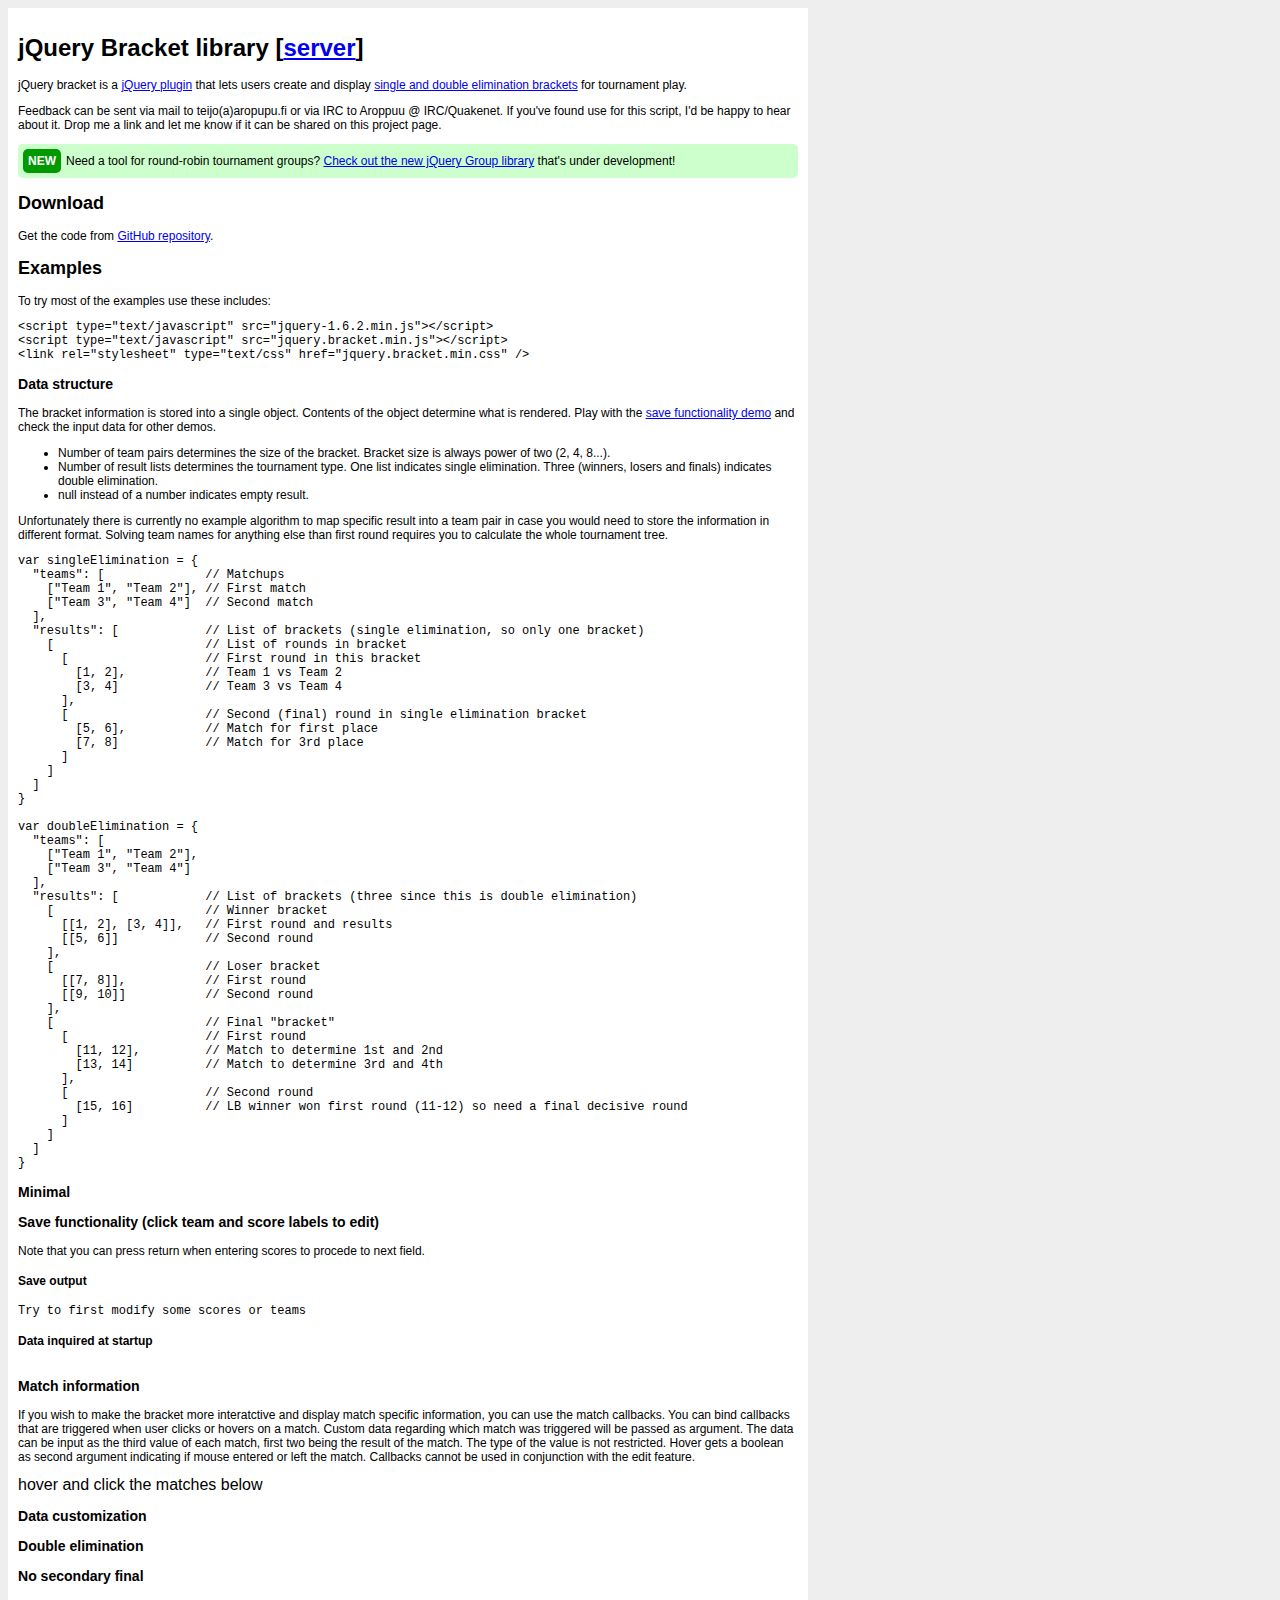
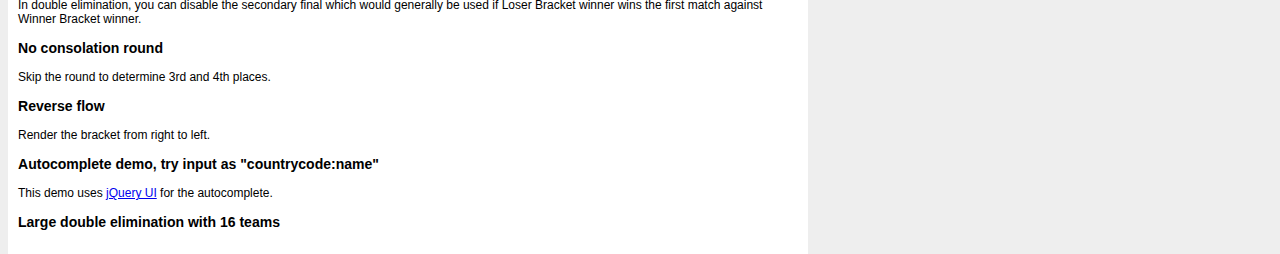
==== commit 12f090c4: "Permalinks to demo headings" ====
--- a/index.html
+++ b/index.html
@@ -4,6 +4,7 @@
 <!--[if ie]><meta http-equiv="X-UA-Compatible" content="IE=edge,chrome=1" /><![endif]-->
 <meta http-equiv="Content-Type" content="text/html; charset=utf-8" />
 <title>jQuery Bracket</title>
+<meta name="description" content="jQuery plugin for visualizing and editing single and double elimination tournament brackets" />
 <script type="text/javascript" src="site/jquery-1.6.2.min.js"></script>
 <script type="text/javascript" src="site/jquery-ui-1.8.16/jquery-ui-1.8.16.custom.min.js"></script>
 <script type="text/javascript" src="site/jquery.json-2.2.min.js"></script>
@@ -14,17 +15,18 @@
 <link rel="stylesheet" type="text/css" href="site/jquery-ui-1.8.16/css/ui-lightness/jquery-ui-1.8.16.custom.css" />
 <link rel="stylesheet" type="text/css" href="site/jquery.bracket-site.css" />
 
-<link rel="stylesheet" type="text/css" href="src/jquery.bracket.css" />
-<script type="text/javascript" src="src/jquery.bracket.js"></script>
+<link rel="stylesheet" type="text/css" href="jquery-bracket/dist/jquery.bracket.min.css" />
+<script type="text/javascript" src="jquery-bracket/dist/jquery.bracket.min.js"></script>
 
 <script type="text/javascript">
 $(function() {
-    var demos = ['save', 'minimal', 'customHandlers', 'autoComplete', 'doubleElimination', 'big']
+    var demos = ['save', 'minimal', 'matches', 'customHandlers', 'autoComplete', 'doubleElimination', 'noSecondaryFinal', 'noConsolationRound', 'reverseBracket', 'big']
     $.each(demos, function(i, d){
       var demo = $('div#'+d)
       $('<div class="demo"></div>').appendTo(demo)
       var pre = $('<pre name="code" class="js"></pre>').appendTo(demo)
       var script = demo.find('script')
+      demo.find("h3").append($('<a href="#' + d + '">¶</a>'))
       pre.text(script.html())
     })
   })
@@ -52,27 +54,16 @@
 IRC/Quakenet. If you've found use for this script, I'd be happy to hear about
 it. Drop me a link and let me know if it can be shared on this project
 page.</p>
-<p>Project has moved to <a href="https://github.com/teijo/jquery-bracket">GitHub
- repository &quot;jquery-bracket&quot;</a>.
 <div class="note"><span>NEW</span>Need a tool for round-robin tournament groups? <a href="/group">Check out the new jQuery Group library</a> that's under development!</div>
-<h2>Known issues</h2>
-<p>As the library hasn't yet seen much action there are some hiccups to get
-it into proper production quality. This is a list of known issues that I'll be
-working on while I have time. Thanks to everyone sending feedback! Code
-contributions are also welcome ;)</p>
-<ul><li>9th July 2012: Connector for second final match is not pretty.</li></ul>
-<p>Updated: 9th July 2012</p>
 <h2>Download</h2>
-<p>The source code has been migrated on September 17th 2012 to
-<a href="https://github.com/teijo/jquery-bracket">GitHub repository
-&quot;jquery-bracket&quot;</a>. Clone it from there!</p>
+<p>Get the code from <a href="https://github.com/teijo/jquery-bracket/tree/master/dist">GitHub repository</a>.</p>
 
 <h2>Examples</h2>
 To try most of the examples use these includes:
 <pre class="html">
 &lt;script type="text/javascript" src="jquery-1.6.2.min.js"&gt;&lt;/script&gt;
-&lt;script type="text/javascript" src="jquery.bracket.js"&gt;&lt;/script&gt;
-&lt;link rel="stylesheet" type="text/css" href="jquery.bracket.css" /&gt;
+&lt;script type="text/javascript" src="jquery.bracket.min.js"&gt;&lt;/script&gt;
+&lt;link rel="stylesheet" type="text/css" href="jquery.bracket.min.css" /&gt;
 </pre>
 
 <h3 id="dataStructure">Data structure</h3>
@@ -206,6 +197,45 @@
 <h4>Data inquired at startup</h4>
 <pre id="dataOutput"></pre>
 
+<div id="matches">
+  <h3>Match information</h3>
+  <p>If you wish to make the bracket more interatctive and display match specific information, you can use the match
+    callbacks. You can bind callbacks that are triggered when user clicks or hovers on a match. Custom data
+    regarding which match was triggered will be passed as argument. The data can be input as the third value of
+    each match, first two being the result of the match. The type of the
+    value is not restricted. Hover gets a boolean as second argument indicating if mouse entered or left the match.
+    Callbacks cannot be used in conjunction with the edit feature.</p>
+  <div style="margin-bottom: 5px; font-size: 16px;"><span id="matchCallback">hover and click the matches below</span></div>
+  <script type="text/javascript">
+    var matchData = {
+      teams : [
+        ["Team 1", "Team 2"],
+        ["Team 3", "Team 4"]
+      ],
+      results : [
+        [[4,3,'Match 1'], [3,4,'Match 2']],
+        [[8,6,'Final'], [2,3,'Consolation final']]
+      ]
+    }
+
+    function onclick(data) {
+      $('#matchCallback').text("onclick(data: '" + data + "')")
+    }
+
+    function onhover(data, hover) {
+      $('#matchCallback').text("onhover(data: '" + data + "', hover: " + hover + ")")
+    }
+
+    $(function() {
+      $('#matches .demo').bracket({
+        init: matchData,
+        onMatchClick: onclick,
+        onMatchHover: onhover
+      })
+    })
+  </script>
+</div>
+
 <div id="customHandlers">
   <h3>Data customization</h3>
   <script type="text/javascript">
@@ -267,6 +297,50 @@
 
   $(function() {
       $('div#doubleElimination .demo').bracket({
+        init: doubleEliminationData})
+    })
+  </script>
+</div>
+
+<div id="noSecondaryFinal">
+  <h3>No secondary final</h3>
+
+  <p>In double elimination, you can disable the secondary final which would
+    generally be used if Loser Bracket winner wins the first match against
+    Winner Bracket winner.</p>
+
+  <script type="text/javascript">
+    $(function() {
+      $('div#noSecondaryFinal .demo').bracket({
+        skipSecondaryFinal: true,
+        init: doubleEliminationData})
+    })
+  </script>
+</div>
+
+<div id="noConsolationRound">
+  <h3>No consolation round</h3>
+
+  <p>Skip the round to determine 3rd and 4th places.</p>
+
+  <script type="text/javascript">
+  $(function() {
+      $('div#noConsolationRound .demo').bracket({
+        skipConsolationRound: true,
+        init: doubleEliminationData})
+    })
+  </script>
+</div>
+
+<div id="reverseBracket">
+  <h3>Reverse flow</h3>
+
+  <p>Render the bracket from right to left.</p>
+
+  <script type="text/javascript">
+  $(function() {
+      $('div#reverseBracket .demo').bracket({
+        dir: 'rl', /* left-to-right or right-to-left flow, value either "rl" or  "lr" (default) */
         init: doubleEliminationData})
     })
   </script>
